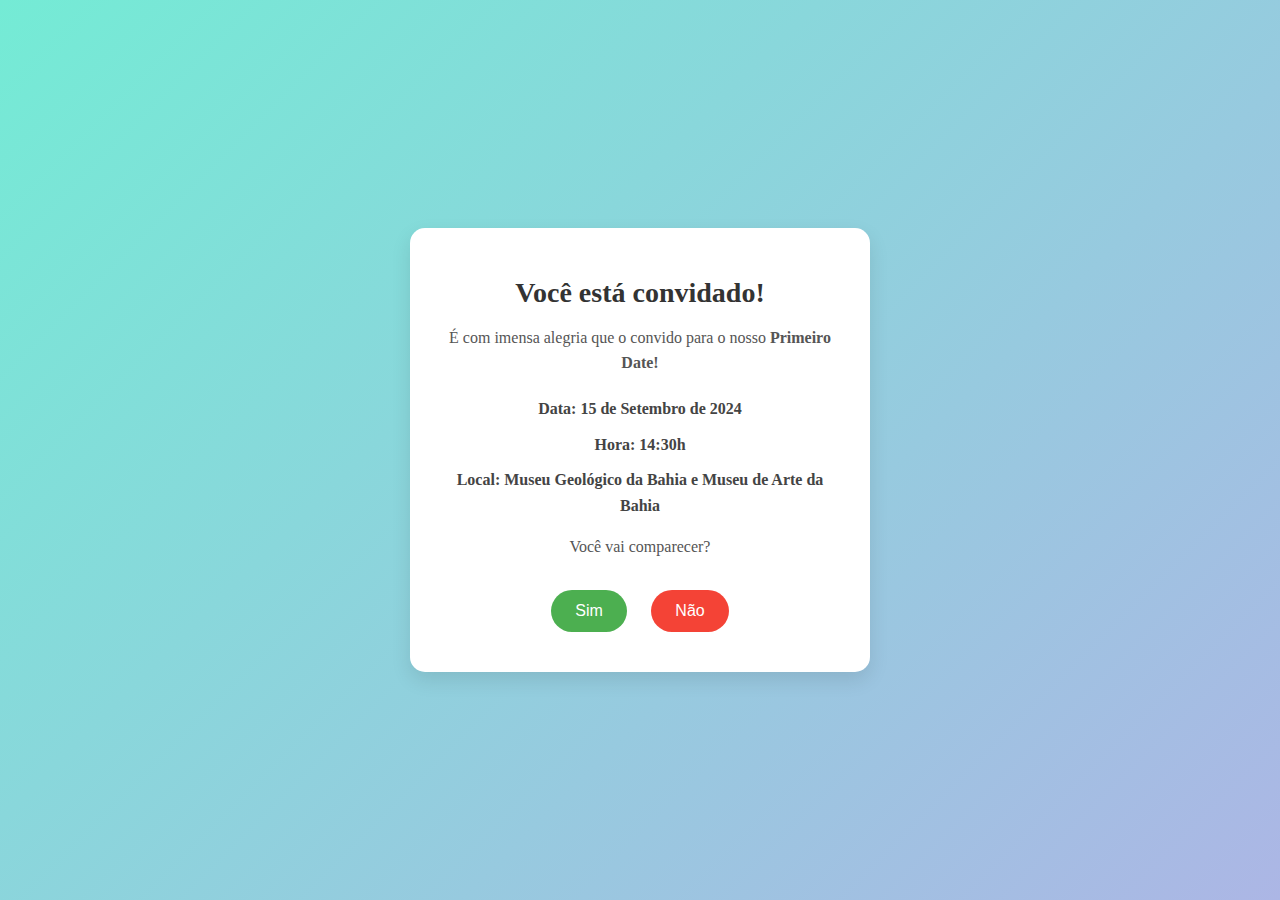
==== index.html @ e8d56926 "Add files via upload" ====
<!DOCTYPE html>
<html lang="pt-BR">
<head>
  <meta charset="UTF-8">
  <meta name="viewport" content="width=device-width, initial-scale=1.0">
  <title>Convite Especial</title>
  <link rel="stylesheet" href="./syle.css">
</head>
<body>
  <div class="convite">
    <h1>Você está convidado!</h1>
    <p>É com imensa alegria que o convido para o nosso <strong>Primeiro Date!</strong></p>
    
    <div class="detalhes">
      <p><strong>Data:</strong> 15 de Setembro de 2024</p>
      <p><strong>Hora:</strong> 14:30h</p>
      <p><strong>Local:</strong> Museu Geológico da Bahia e Museu de Arte da Bahia      </p>
    </div>
    
    <p>Você vai comparecer?</p>
    <div class="buttons">
      <button id="simButton">Sim <a href="./convite.html"></a></button>
      <button id="naoButton">Não</button>
    </div>
  </div>

  <script src="script.js"></script>
</body>
</html>
---- syle.css ----
#naoButton {
    transition: transform 0.3s ease;
  }
 /* style.css */
body {
    margin: 0;
    padding: 0;
    font-family: 'Segoe UI', Tahoma, Geneva, Verdana, sans-serif;
    display: flex;
    justify-content: center;
    align-items: center;
    height: 100vh;
    background: linear-gradient(135deg, #74ebd5, #ACB6E5);
  }
  
  .convite {
    background-color: white;
    border-radius: 15px;
    box-shadow: 0 8px 20px rgba(0, 0, 0, 0.1);
    padding: 30px;
    max-width: 400px;
    text-align: center;
  }
  
  h1 {
    color: #333;
    font-size: 28px;
    margin-bottom: 10px;
    font-family: 'Playfair Display', serif;
  }
  
  p {
    color: #555;
    font-size: 16px;
    line-height: 1.6;
    font-family: 'Playfair Display', serif;
  }
  
  .detalhes p {
    margin: 10px 0;
    font-weight: bold;
    color: #444;
  }
  
  .buttons {
    margin-top: 20px;
  }
  
  button {
    padding: 12px 24px;
    margin: 10px;
    font-size: 16px;
    border: none;
    border-radius: 30px;
    cursor: pointer;
    transition: background-color 0.3s ease, transform 0.3s ease;
  }
  
  #simButton {
    background-color: #4CAF50;
    color: white;
  }
  
  #simButton:hover {
    background-color: #45a049;
    transform: scale(1.1);
  }
  
  #naoButton {
    background-color: #f44336;
    color: white;
    position: relative;
  }
  
  #naoButton:hover {
    background-color: #d32f2f;
    transform: scale(1.1);
  }
  
  #naoButton.moving {
    position: absolute;
  }
  
  a.voltar {
    text-decoration: none;
    background-color: #009688;
    color: white;
    padding: 12px 20px;
    border-radius: 30px;
    display: inline-block;
    margin-top: 20px;
    transition: background-color 0.3s ease, transform 0.3s ease;
  }
  
  a.voltar:hover {
    background-color: #00796b;
    transform: scale(1.05);
  }
  body {
    margin: 0;
    padding: 0;
    font-family: 'Segoe UI', Tahoma, Geneva, Verdana, sans-serif;
    display: flex;
    justify-content: center;
    align-items: center;
    height: 100vh;
    background: linear-gradient(135deg, #74ebd5, #ACB6E5);
  }
  
  .confirmacao {
    background-color: white;
    border-radius: 15px;
    box-shadow: 0 8px 20px rgba(0, 0, 0, 0.1);
    padding: 30px;
    max-width: 400px;
    text-align: center;
    animation: fadeIn 0.8s ease-in-out;
  }
  
  h1 {
    color: #333;
    font-size: 28px;
    margin-bottom: 10px;
  }
  
  p {
    color: #555;
    font-size: 16px;
    line-height: 1.6;
    margin-bottom: 20px;
  }
  
  a.voltar {
    text-decoration: none;
    background-color: #009688;
    color: white;
    padding: 12px 20px;
    border-radius: 30px;
    display: inline-block;
    transition: background-color 0.3s ease, transform 0.3s ease;
  }
  
  a.voltar:hover {
    background-color: #00796b;
    transform: scale(1.05);
  }
  
  /* Animação suave de fade-in para o conteúdo */
  @keyframes fadeIn {
    from {
      opacity: 0;
      transform: translateY(20px);
    }
    to {
      opacity: 1;
      transform: translateY(0);
    }
  }
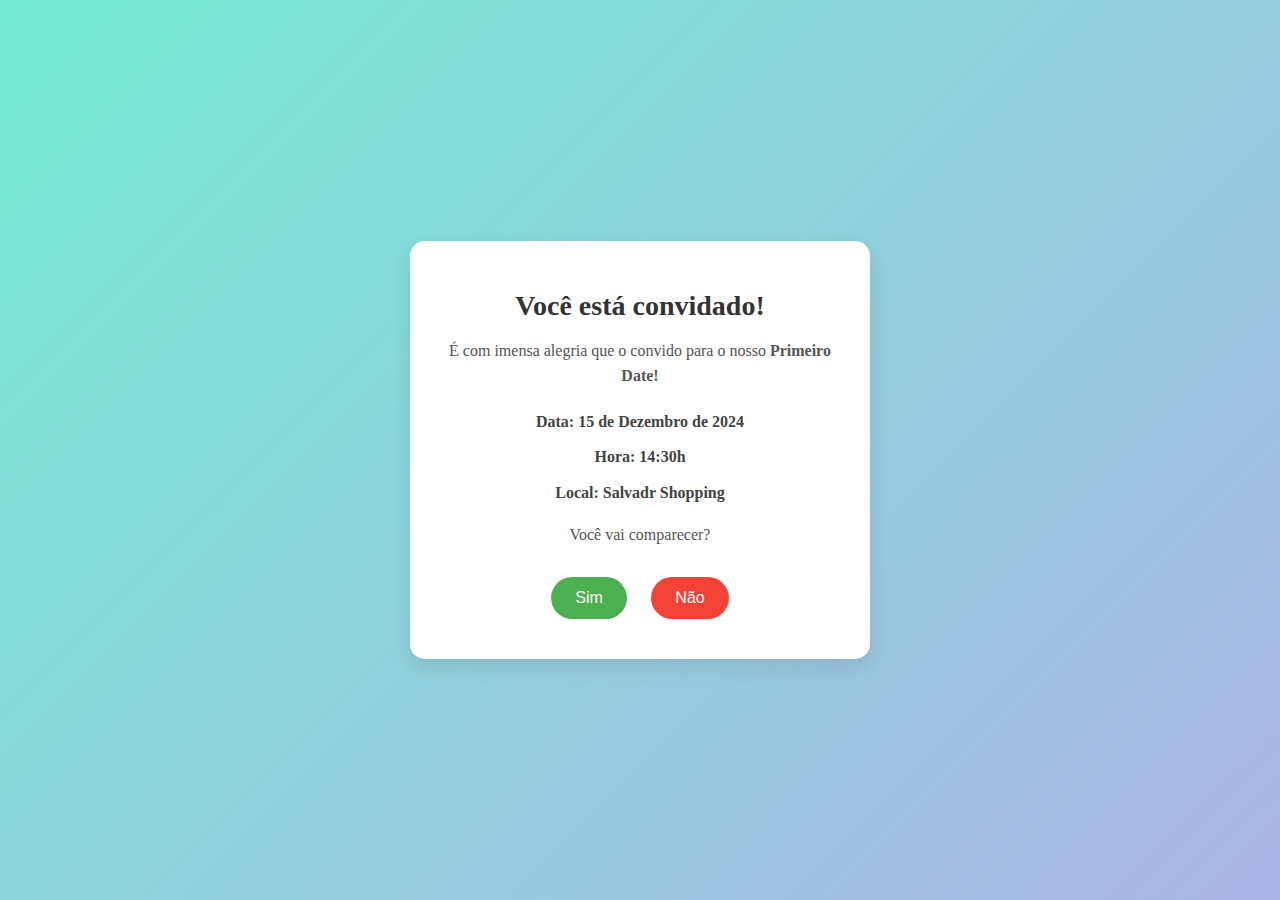
==== commit 75fdf631: "Update index.html" ====
--- a/index.html
+++ b/index.html
@@ -11,11 +11,11 @@
     <h1>Você está convidado!</h1>
     <p>É com imensa alegria que o convido para o nosso <strong>Primeiro Date!</strong></p>
     
-    <div class="detalhes">
-      <p><strong>Data:</strong> 15 de Setembro de 2024</p>
+     <div class="detalhes">
+      <p><strong>Data:</strong> 15 de Dezembro  de 2024</p>
       <p><strong>Hora:</strong> 14:30h</p>
-      <p><strong>Local:</strong> Museu Geológico da Bahia e Museu de Arte da Bahia      </p>
-    </div>
+      <p><strong>Local:</strong> Salvadr Shopping       </p>
+     </div>
     
     <p>Você vai comparecer?</p>
     <div class="buttons">
@@ -26,4 +26,4 @@
 
   <script src="script.js"></script>
 </body>
-</html>+</html>
